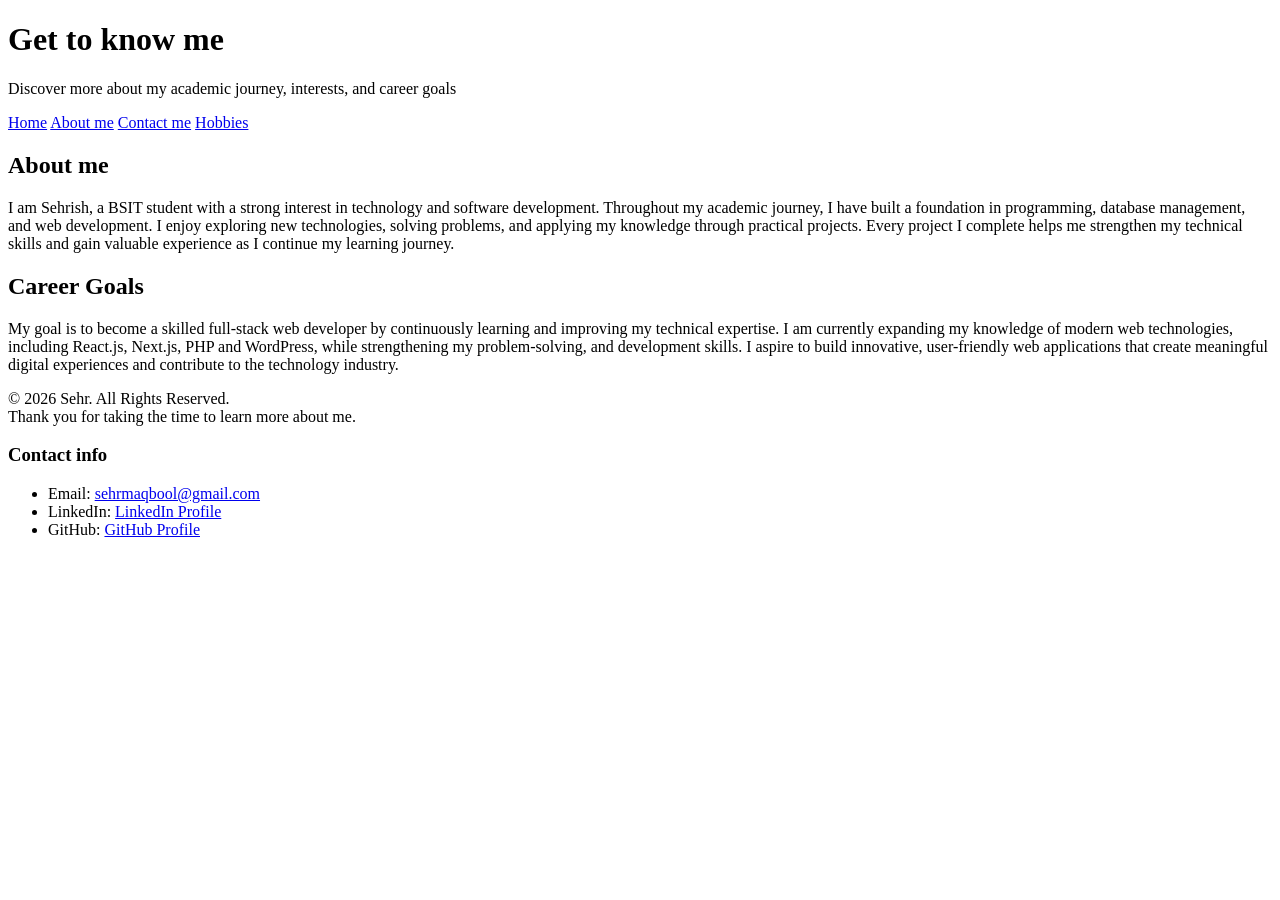
==== about.html @ beb647e3 "Create HTML portfloio website" ====
<!DOCTYPE html>
<html lang="en">
<head>
    <meta charset="UTF-8">
    <meta name="viewport" content="width=device-width, initial-scale=1.0">
    <title>Sehrish | Portfolio</title>
</head>
<body>
    <header>
        <h1>Get to know me</h1>
        <p>Discover more about my academic journey, interests, and career goals</p>
        <nav>
            <a href="index.html">Home</a>
            <a href="about.html">About me</a>
            <a href="contact.html">Contact me</a>
            <a href="hobbies.html">Hobbies</a>
        </nav>
    </header>
    <main>
        <section>
            <h2>About me</h2>
            <p>I am Sehrish, a BSIT student with a strong interest in technology and software development. Throughout my academic journey, I have built a foundation in programming, database management, and web development. I enjoy exploring new technologies, solving problems, and applying my knowledge through practical projects. Every project I complete helps me strengthen my technical skills and gain valuable experience as I continue my learning journey.</p>
        </section>
        <section>
            <h2>Career Goals</h2>
            <p>My goal is to become a skilled full-stack web developer by continuously learning and improving my technical expertise. I am currently expanding my knowledge of modern web technologies, including React.js, Next.js, PHP and WordPress, while strengthening my problem-solving, and development skills. I aspire to build innovative, user-friendly web applications that create meaningful digital experiences and contribute to the technology industry.</p>
        </section>
    </main>
    <footer>
         <p>© 2026 Sehr. All Rights Reserved. <br>
        Thank you for taking the time to learn more about me.</p>
        <div>
            <h3>Contact info</h3>
            <ul>
                <li>Email: <a href="mailto:sehrmaqbool@gmail.com">sehrmaqbool@gmail.com</a></li>
                <li>LinkedIn: <a href="https://www.linkedin.com/in/sehrish-maqbool-b5b00237a" target="_blank">LinkedIn Profile</a></li>
                <li>GitHub: <a href="https://github.com/Sehrish-web209" target="_blank">GitHub Profile</a></li>
            </ul>
        </div>
    </footer>
</body>
</html>
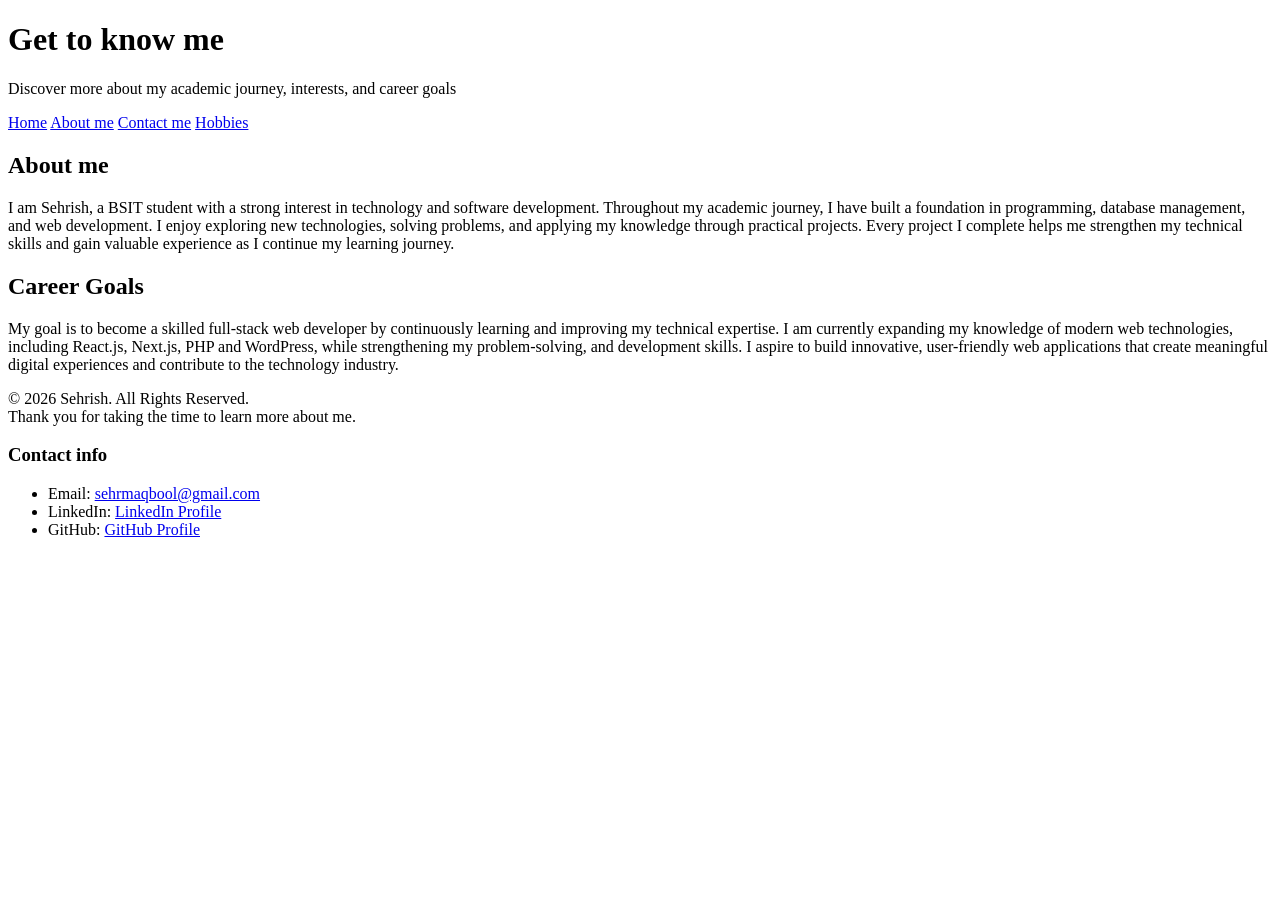
==== commit 8e67c3a5: "Update Footer" ====
--- a/about.html
+++ b/about.html
@@ -27,7 +27,7 @@
         </section>
     </main>
     <footer>
-         <p>© 2026 Sehr. All Rights Reserved. <br>
+         <p>© 2026 Sehrish. All Rights Reserved. <br>
         Thank you for taking the time to learn more about me.</p>
         <div>
             <h3>Contact info</h3>
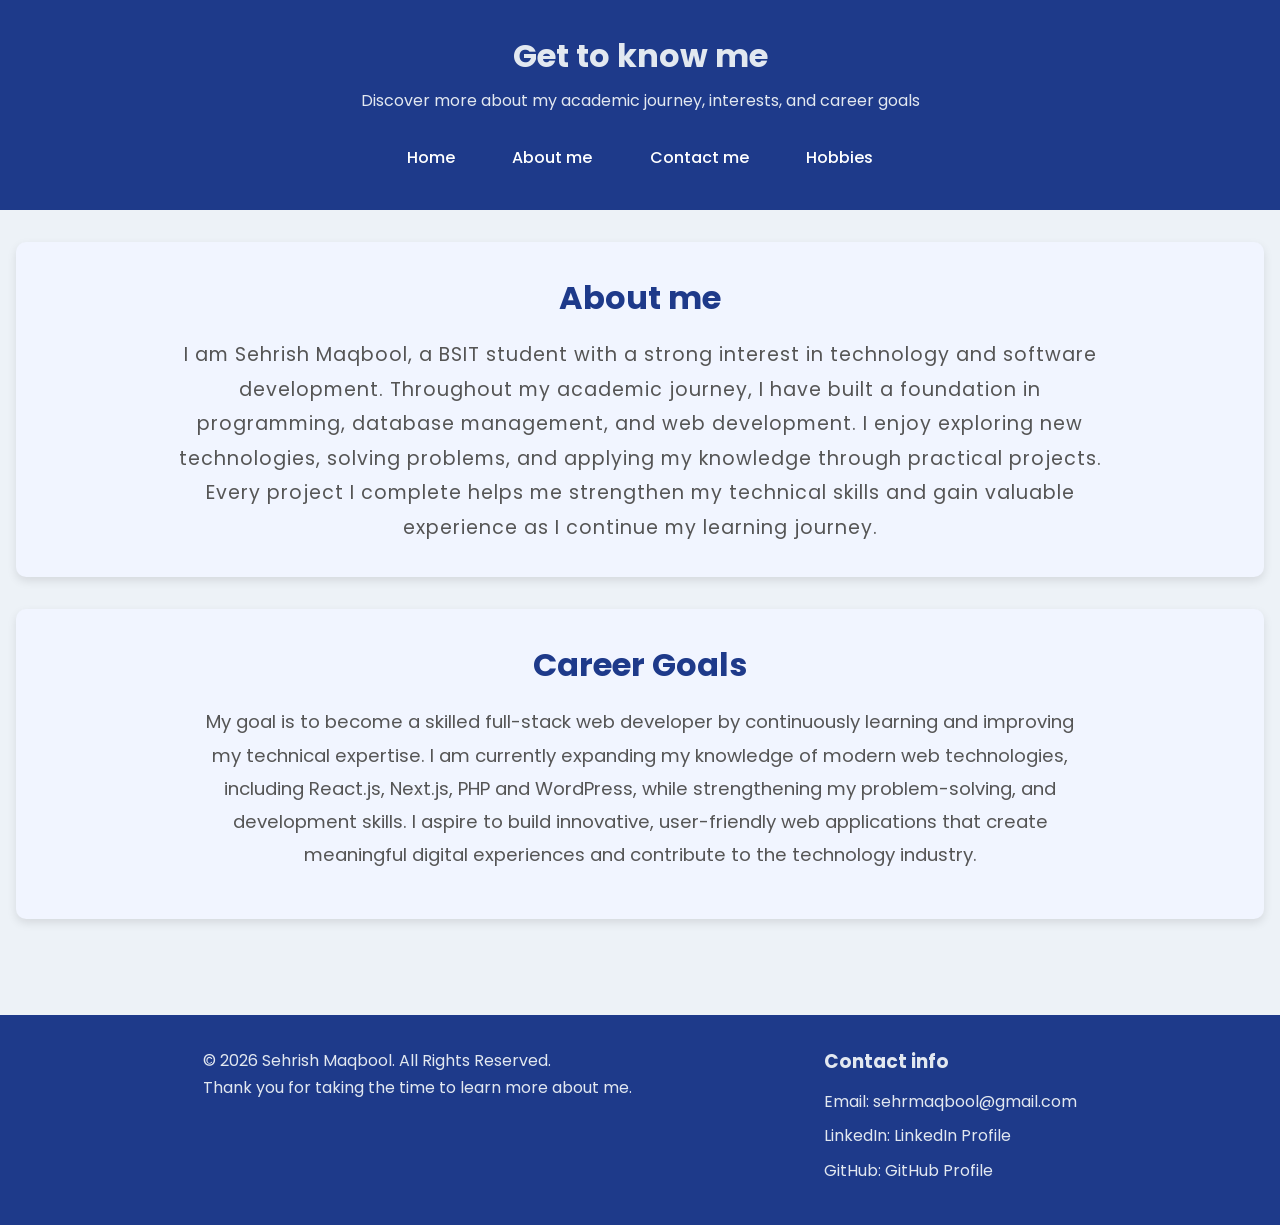
==== commit 82c7b812: "Add CSS styling and responsive design" ====
--- a/about.html
+++ b/about.html
@@ -4,32 +4,40 @@
     <meta charset="UTF-8">
     <meta name="viewport" content="width=device-width, initial-scale=1.0">
     <title>Sehrish | Portfolio</title>
+    <style>
+            .demo-text{
+                letter-spacing: 1px;
+            }
+    </style>
+    <link rel="stylesheet" href="style.css">
 </head>
 <body>
     <header>
         <h1>Get to know me</h1>
         <p>Discover more about my academic journey, interests, and career goals</p>
         <nav>
-            <a href="index.html">Home</a>
-            <a href="about.html">About me</a>
-            <a href="contact.html">Contact me</a>
-            <a href="hobbies.html">Hobbies</a>
+            <ul>
+                <li><a href="index.html">Home</a></li>
+                <li><a href="about.html">About me</a></li>
+                <li><a href="contact.html">Contact me</a></li>
+                <li><a href="hobbies.html">Hobbies</a></li>
+            </ul>
         </nav>
     </header>
     <main>
-        <section>
+        <section class="about-section">
             <h2>About me</h2>
-            <p>I am Sehrish, a BSIT student with a strong interest in technology and software development. Throughout my academic journey, I have built a foundation in programming, database management, and web development. I enjoy exploring new technologies, solving problems, and applying my knowledge through practical projects. Every project I complete helps me strengthen my technical skills and gain valuable experience as I continue my learning journey.</p>
+            <p class="demo-text">I am Sehrish Maqbool, a BSIT student with a strong interest in technology and software development. Throughout my academic journey, I have built a foundation in programming, database management, and web development. I enjoy exploring new technologies, solving problems, and applying my knowledge through practical projects. Every project I complete helps me strengthen my technical skills and gain valuable experience as I continue my learning journey.</p>
         </section>
-        <section>
+        <section class="about-section">
             <h2>Career Goals</h2>
             <p>My goal is to become a skilled full-stack web developer by continuously learning and improving my technical expertise. I am currently expanding my knowledge of modern web technologies, including React.js, Next.js, PHP and WordPress, while strengthening my problem-solving, and development skills. I aspire to build innovative, user-friendly web applications that create meaningful digital experiences and contribute to the technology industry.</p>
         </section>
     </main>
     <footer>
-         <p>© 2026 Sehrish. All Rights Reserved. <br>
+         <p>© 2026 Sehrish Maqbool. All Rights Reserved. <br>
         Thank you for taking the time to learn more about me.</p>
-        <div>
+        <div class="footer-contact">
             <h3>Contact info</h3>
             <ul>
                 <li>Email: <a href="mailto:sehrmaqbool@gmail.com">sehrmaqbool@gmail.com</a></li>
--- a/style.css
+++ b/style.css
@@ -0,0 +1,397 @@
+@import url('https://fonts.googleapis.com/css2?family=Poppins:wght@300;400;500;600;700&display=swap');
+*{
+    margin:0;
+    padding:0;
+    box-sizing:border-box;
+}
+body {
+    font-family: 'Poppins', sans-serif;
+    background-color: #edf2f7;
+    color: #333;
+}
+header{
+    background-color:#1e3a8a;
+    color: #e2e8f0;
+    text-align:center;
+    padding: 2rem 1rem;
+    position: sticky;
+    top: 0;
+    z-index: 1000;
+}
+header h1 {
+    margin-bottom: 0.5rem;
+}
+header p {
+    margin-bottom: 1.5rem;
+}
+nav ul{
+    list-style:none;
+    display:flex;
+    justify-content: center;
+    gap:2rem;
+}
+nav a{
+    text-decoration:none;
+    color: white;
+    font-weight: 500;
+    padding: 0.5rem 0.8rem;
+    transition: 0.3s ease;
+    border-radius: 5px;
+    display: inline-block;
+}
+nav a:link {
+    color: #ffffff;
+}
+nav a:visited {
+    color: #f1f5f9;
+}
+nav a:hover {
+    color: #facc15;
+}
+nav a:active {
+    color: #fb923c;
+}
+
+main {
+    padding: 2rem 1rem;
+}
+section {
+    margin-bottom: 2rem;
+    padding: 1.5rem;
+    background-color: #f8fbff;
+    border-radius: 10px;
+    box-shadow: 0 4px 10px rgba(0,0,0,0.1);
+    animation: fadeIn 0.8s ease-in-out;
+}
+section h2 {
+    font-size: 2rem;
+    color: #1e3a8a;
+    margin-bottom: 1rem;
+    text-align: center;
+}
+.paragraph {
+    max-width: 700px;
+    margin: 1rem auto 0;
+    text-align: center;
+    line-height: 1.8;
+    color: #555;
+    font-size: 1.3rem;
+}
+.profile-img {
+    width: 180px;
+    height:240px;
+    border: 3px solid #1e3a8a;
+    border-radius: 50%;
+    box-shadow: 0 4px 10px rgba(0,0,0,0.2);
+    display: block;
+    margin: 1rem auto;
+    position: relative;
+}
+.skills-list {
+    list-style: none;
+    display: flex;
+    flex-wrap: wrap;
+    justify-content: center;
+    gap: 1rem;
+    max-width: 650px;
+    margin: 1rem auto;
+}
+.skills-list li {
+    background-color: #1e3a8a;
+    color: white;
+    padding: 0.7rem 1.2rem;
+    border-radius: 25px;
+    font-weight: 500;
+    transition: 0.3s ease;
+}
+.skills-list li:hover {
+    background-color: #2563eb;
+    transform: translateY(-3px);
+    cursor:default;
+}
+.articles-container {
+    display: flex;
+    flex-wrap: wrap;
+    gap: 1.5rem;
+    margin-top: 1.5rem;
+}
+.section-title h2 {
+    color: #1e3a8a;
+    margin-bottom: 0.8rem;
+    align-items: center;
+}
+article {
+    flex: 1;
+    min-width: 280px;
+    background-color: #eef4ff;
+    padding: 1.5rem;
+    border-radius: 10px;
+    box-shadow: 0 2px 8px rgba(0,0,0,0.1);
+    transition: all 0.3s ease;
+}
+article:hover {
+    background-color: #2563eb;
+    transform: translateY(-5px);
+    box-shadow: 0 8px 20px rgba(0,0,0,0.2);
+    color: white;
+}
+article:hover h3,
+article:hover p {
+    color: white !important;
+}
+footer {
+    background-color: #1e3a8a;
+    color: #e2e8f0;
+    display: flex;
+    justify-content: center;
+    align-items: flex-start;
+    flex-wrap: wrap;
+    gap: 12rem;
+    padding: 2rem;
+    margin-top: 2rem;
+}
+footer p {
+    line-height: 1.7;
+}
+.footer-contact h3 {
+    margin-bottom: 0.8rem;
+    color: #e2e8f0;
+}
+.footer-contact ul {
+    list-style: none;
+}
+.footer-contact li {
+    margin-bottom: 0.6rem;
+}
+.footer-contact a {
+    color: #e2e8f0;
+    text-decoration: none;
+    transition: color 0.3s ease;
+}
+.footer-contact a:hover {
+    color: #facc15;
+    cursor:default;
+}
+.about-section {
+    background-color: #f1f5ff;
+    padding: 2rem;
+    margin-bottom: 2rem;
+    border-radius: 10px;
+    box-shadow: 0 4px 10px rgba(0, 0, 0, 0.1);
+}
+.about-section h2 {
+    color: #1e3a8a;
+    margin-bottom: 1rem;
+    text-align: center;
+}
+.about-section p {
+    max-width: 940px;
+    margin: 1rem auto 0;
+    text-align: center;
+    line-height: 1.8;
+    color: #555;
+    font-size: 1.2rem;
+}
+.about-section {
+    transition: 0.3s ease;
+}
+.about-section:hover {
+    transform: translateY(-4px);
+    box-shadow: 0 8px 20px rgba(0, 0, 0, 0.15);
+    cursor:default;
+}
+.contact-section {
+    max-width: 850px;
+    margin: 0 auto;
+}
+.contact-section h2 {
+    color: #1e3a8a;
+    text-align: center;
+    margin-bottom: 1rem;
+    font-size: 1.34rem;
+}
+.contact-section p {
+    text-align: center;
+    max-width: 800px;
+    color: #555;
+    margin-bottom: 2rem;
+    line-height: 1.7;
+    font-size: 1.18rem;
+}
+.contact-section form {
+    background-color: #eef4ff;
+    padding: 2rem;
+    border-radius: 10px;
+    box-shadow: 0 4px 10px rgba(0,0,0,0.1);
+}
+.contact-section .form-group > label {
+    display: block;
+    font-weight: 600;
+    color: #1e3a8a;
+    margin-bottom: 0.5rem;
+}
+.contact-section input[type="text"],
+.contact-section input[type="email"],
+.contact-section input[type="tel"],
+.contact-section select,
+.contact-section textarea {
+    width: 100%;
+    padding: 0.8rem;
+    border: 1px solid #cbd5e1;
+    border-radius: 8px;
+    font-size: 1rem;
+    margin-bottom: 1rem;
+    box-sizing: border-box;
+}
+.contact-section input:focus,
+.contact-section select:focus,
+.contact-section textarea:focus {
+    outline: none;
+    border-color: #2563eb;
+    box-shadow: 0 0 8px rgba(37, 99, 235, 0.3);
+}
+.contact-section input[type="radio"],
+.contact-section input[type="checkbox"] {
+    margin-right: 0.4rem;
+    margin-left: 0.8rem;
+}
+.contact-section input[type="radio"] + label,
+.contact-section input[type="checkbox"] + label {
+    display: inline;
+    font-weight: 400;
+    color: #333;
+    margin-right: 1.5rem;
+}
+.contact-section button {
+    background-color: #1e3a8a;
+    color: white;
+    border: none;
+    padding: 0.8rem 1.6rem;
+    border-radius: 8px;
+    font-size: 1rem;
+    font-weight: 600;
+    cursor: pointer;
+    transition: all 0.3s ease;
+    margin-right: 1rem;
+}
+.contact-section button:hover {
+    background-color: #2563eb;
+    transform: translateY(-2px);
+    cursor:pointer;
+}
+.contact-section button:active {
+    transform: scale(0.98);
+}
+.form-group {
+    margin-bottom: 1.4rem;
+}
+.button-group {
+    display: flex;
+    gap: 1rem;
+    margin-top: 1rem;
+}
+.hobbies-section p {
+    max-width: 900px;
+    margin: 1rem auto;
+    line-height: 1.8;
+    text-align: center;
+    color: #555;
+    font-size: 1.15rem;
+}
+.hobbies-list {
+    list-style: none;
+    display: flex;
+    flex-wrap: wrap;
+    justify-content: center;
+    gap: 1rem;
+    max-width: 750px;
+    margin: 2rem auto 0;
+}
+.hobbies-list li {
+    background-color: #eef4ff;
+    color: #1e3a8a;
+    padding: 1rem 1.5rem;
+    border-radius: 10px;
+    font-weight: 600;
+    min-width: 220px;
+    text-align: center;
+    transition: all 0.3s ease;
+}
+.hobbies-list li:hover {
+    background-color: #1e3a8a;
+    color: white;
+    transform: translateY(-5px);
+    box-shadow: 0 6px 15px rgba(30, 58, 138, 0.2);
+    cursor:default;
+}
+main section:last-child p {
+    max-width: 900px;
+    margin: 1rem auto;
+    line-height: 1.8;
+    text-align: center;
+    color: #555;
+    font-size: 1.15rem;
+}
+@keyframes fadeIn {
+    from {
+        opacity: 0;
+        transform: translateY(20px);
+    }
+
+    to {
+        opacity: 1;
+        transform: translateY(0);
+    }
+}
+/* section {
+    animation: fadeIn 7s ease;
+} */
+@media (max-width: 768px) {
+    nav ul {
+        flex-direction: column;
+        gap: 1rem;
+    }
+    footer {
+    flex-direction: column;
+    align-items: center;
+    text-align: center;
+    gap: 2rem;
+    }
+    .articles-container {
+    flex-direction: column;
+    }
+}
+@media (max-width: 400px) {
+    section {
+        padding: 1rem;
+    }
+    section h2 {
+        font-size: 1.4rem;
+    }
+    section p,
+    .about-section p,
+    .contact-section p,
+    .hobbies-section p {
+        font-size: 0.95rem;
+        line-height: 1.5;
+    }
+    article {
+        padding: 1rem;
+    }
+    .skills-list,
+    .hobbies-list {
+        gap: 0.8rem;
+    }
+    .hobbies-list li {
+    min-width: 160px;
+    width: auto;
+    padding: 0.7rem 1rem;
+    font-size: 0.95rem;
+    }
+    .skills-list li {
+    min-width: 140px;
+    width: auto;
+    justify-content: center;
+    text-align: center;
+   }
+}
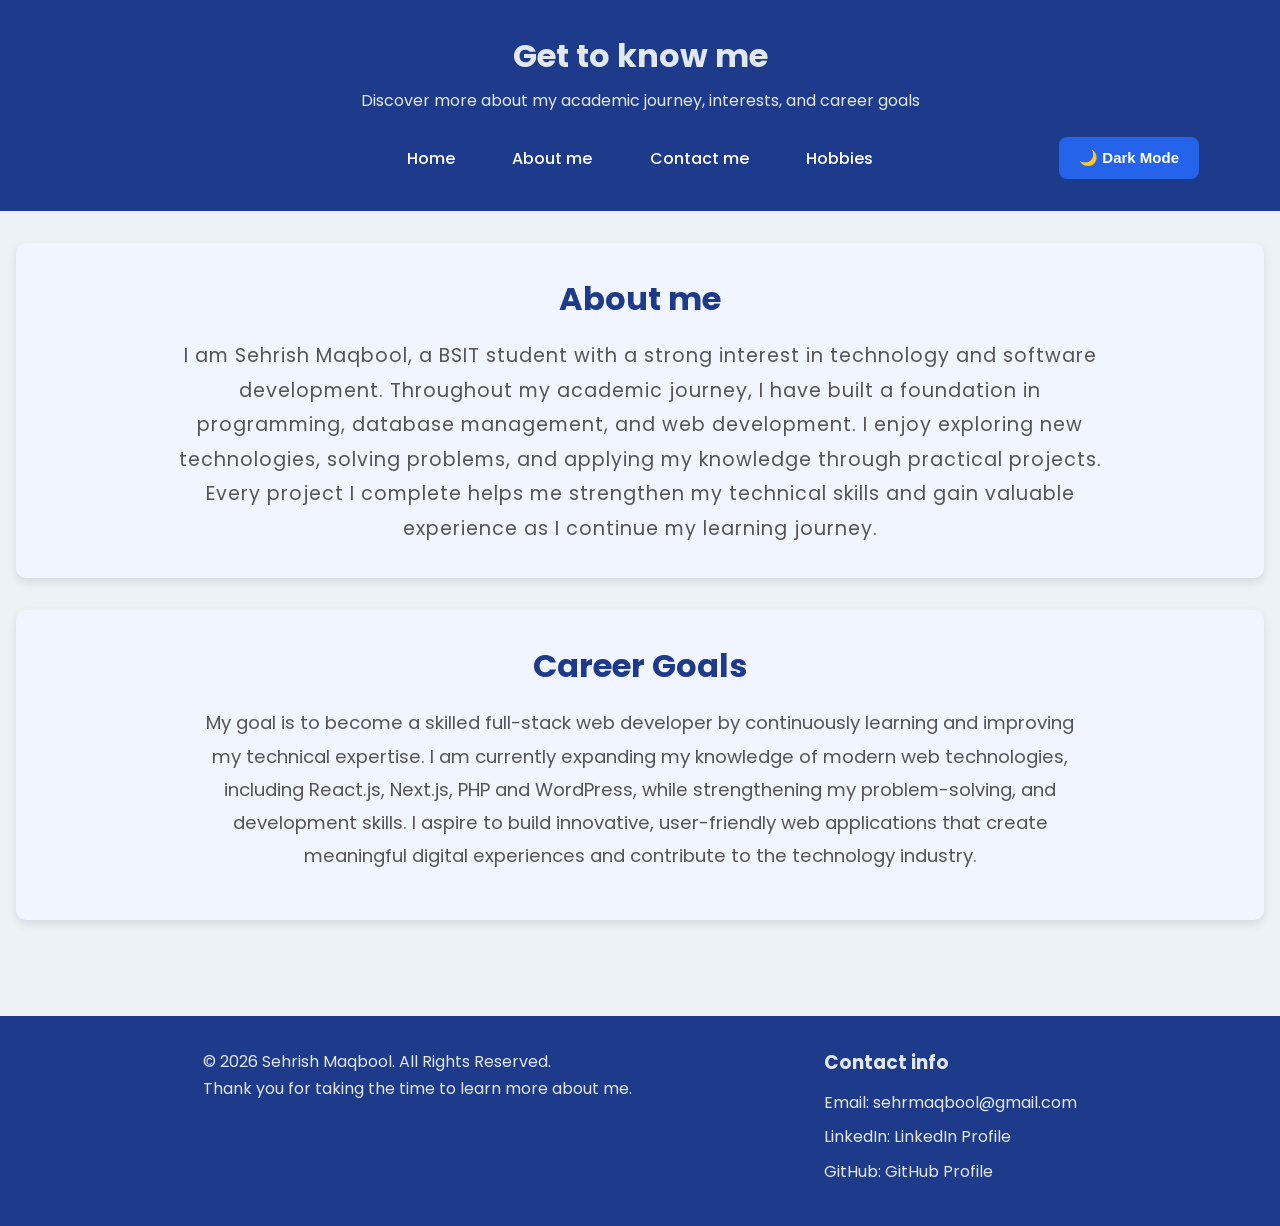
==== commit 3f2d1d45: "Start JavaScript implementation with Dark Mode toggle" ====
--- a/about.html
+++ b/about.html
@@ -22,6 +22,7 @@
                 <li><a href="contact.html">Contact me</a></li>
                 <li><a href="hobbies.html">Hobbies</a></li>
             </ul>
+            <button id="darkBtn">🌙 Dark Mode</button>
         </nav>
     </header>
     <main>
@@ -46,5 +47,6 @@
             </ul>
         </div>
     </footer>
+    <script src="script.js"></script>
 </body>
 </html>
--- a/style.css
+++ b/style.css
@@ -24,11 +24,43 @@
 header p {
     margin-bottom: 1.5rem;
 }
+
+ nav{
+    display: grid;
+    grid-template-columns: 1fr auto 1fr;
+    align-items: center;
+    padding: 0 25px;
+}
+
 nav ul{
-    list-style:none;
-    display:flex;
-    justify-content: center;
-    gap:2rem;
+    grid-column: 2;
+    display: flex;
+    gap: 2rem;
+    list-style: none;
+    margin: 0;
+    padding: 0;
+}
+
+#darkBtn{
+    grid-column: 3;
+    justify-self: end;
+    background:#2563eb;
+    color:#fff;
+    border:2px solid #2563eb;
+    padding:10px 18px;
+    border-radius:8px;
+    font-size:15px;
+    font-weight:600;
+    cursor:pointer;
+    transition:.3s;
+    margin-left: auto;
+    margin-right: 40px;
+}
+
+#darkBtn:hover{
+    background:#1d4ed8;
+    border-color:#1d4ed8;
+    transform:translateY(-2px);
 }
 nav a{
     text-decoration:none;
@@ -343,22 +375,36 @@
         transform: translateY(0);
     }
 }
-/* section {
-    animation: fadeIn 7s ease;
-} */
 @media (max-width: 768px) {
-    nav ul {
+    header{
+        padding: 1rem 0.8rem;
+    }
+    header h1{
+        font-size: 1.6rem;
+        margin-bottom: 0.3rem;
+    }
+    header p{
+        font-size: 0.95rem;
+        margin-bottom: 0.6rem;
+    }
+    nav ul{
+        flex-direction: row;
+        flex-wrap: wrap;
+        justify-content: center;
+        gap: 0.5rem;
+    }
+    nav a{
+        padding: 0.3rem 0.5rem;
+        font-size: 0.95rem;
+    }
+    footer{
         flex-direction: column;
-        gap: 1rem;
-    }
-    footer {
-    flex-direction: column;
-    align-items: center;
-    text-align: center;
-    gap: 2rem;
-    }
-    .articles-container {
-    flex-direction: column;
+        align-items: center;
+        text-align: center;
+        gap: 2rem;
+    }
+    .articles-container{
+        flex-direction: column;
     }
 }
 @media (max-width: 400px) {
@@ -394,4 +440,101 @@
     justify-content: center;
     text-align: center;
    }
-}+}
+
+#darkBtn{
+    background: #2563eb;
+    color: #ffffff;
+    border: 2px solid #2563eb;
+    padding: 10px 18px;
+    border-radius: 8px;
+    font-size: 15px;
+    font-weight: 600;
+    cursor: pointer;
+    transition: all 0.3s ease;
+}
+
+#darkBtn:hover{
+    background: #1d4ed8;
+    border-color: #1d4ed8;
+    transform: translateY(-2px);
+    box-shadow: 0 4px 12px rgba(37,99,235,.35);
+}
+
+.dark #darkBtn{
+    background:#3b82f6;
+    border-color:#3b82f6;
+    color:white;
+}
+
+.dark #darkBtn:hover{
+    background:#60a5fa;
+    border-color:#60a5fa;
+}
+
+.dark-mode{
+    background:#111827;
+    color:white;
+}
+
+.dark-mode header,
+.dark-mode footer{
+    background:#0f172a;
+}
+
+.dark-mode section,
+.dark-mode .about-section,
+.dark-mode .contact-section form{
+    background:#1f2937;
+}
+
+.dark-mode h1,
+.dark-mode h2,
+.dark-mode h3,
+.dark-mode p,
+.dark-mode li,
+.dark-mode label,
+.dark-mode a{
+    color:white !important;
+}
+.dark-mode article{
+    background:#374151;
+    color:white;
+}
+.dark-mode article p,
+.dark-mode article h3{
+    color:white;
+}
+.dark-mode article:hover{
+    background:#2563eb;
+    color:white;
+}
+.about-section:hover{
+    background:#2563eb;
+    color:white;
+    transition:.3s;
+}
+
+.about-section:hover h2,
+.about-section:hover p{
+    color:white;
+}
+.dark-mode .hobbies-list li{
+    background:#1e3a8a;
+    color:white;
+    border:none;
+}
+
+.dark-mode .hobbies-list li:hover{
+    background:#2563eb;
+    color:white;
+    transform:translateY(-5px);
+    box-shadow:0 6px 15px rgba(37,99,235,0.35);
+}
+.dark-mode input,
+.dark-mode textarea,
+.dark-mode select{
+    background:#374151;
+    color:white;
+    border:1px solid #6b7280;
+}
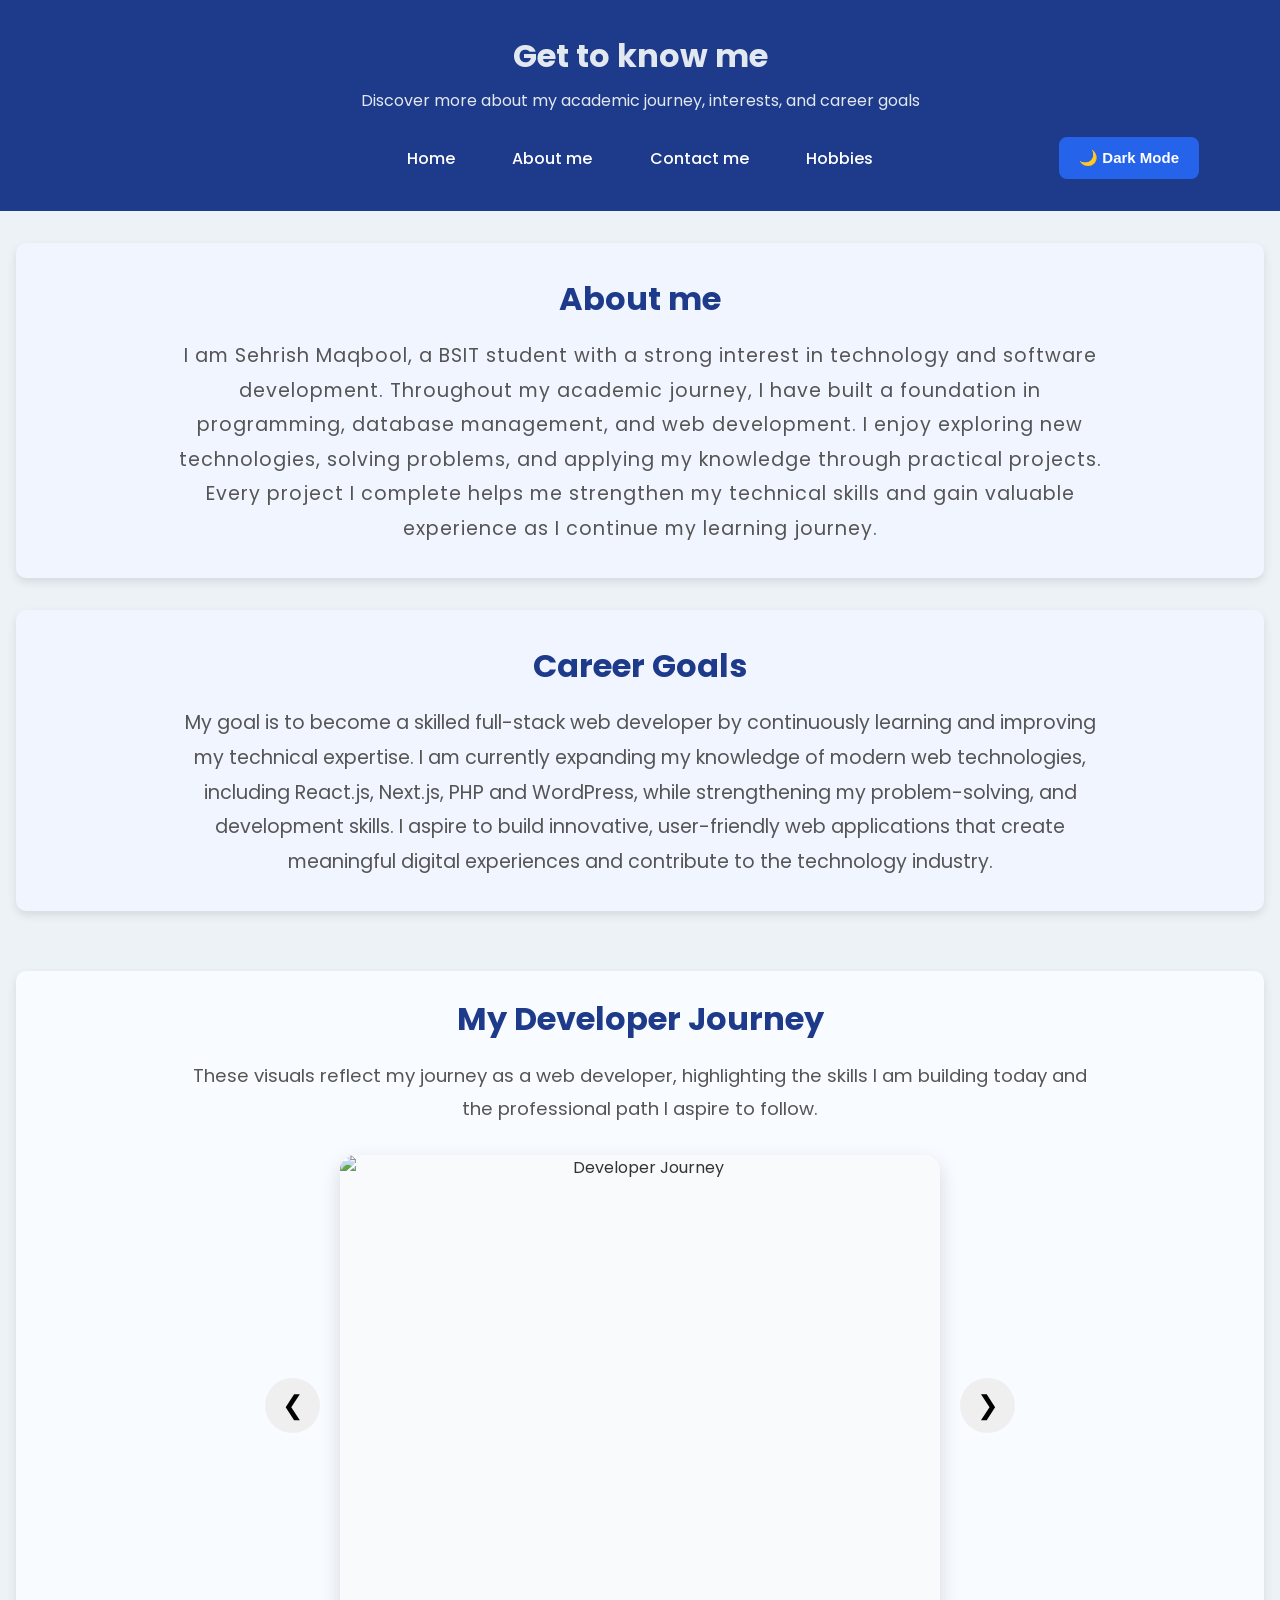
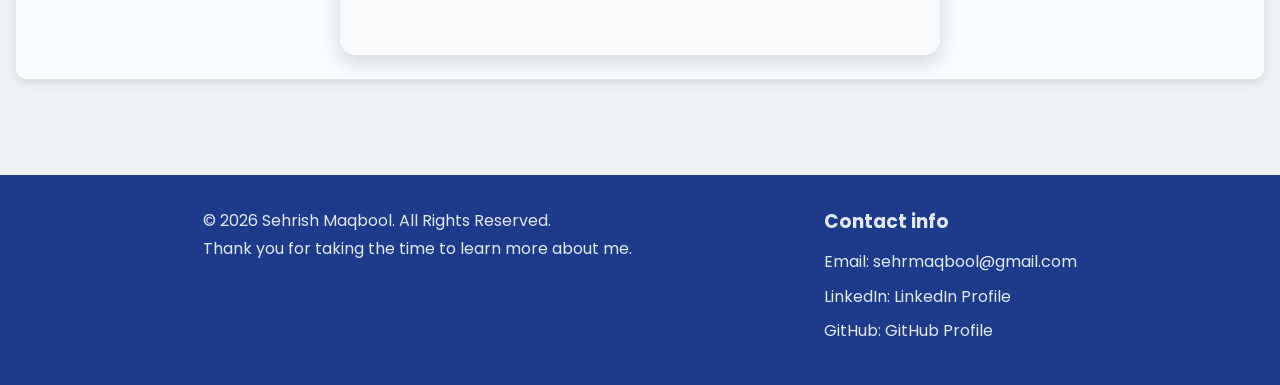
==== commit e77e1cd9: "Added image slider and developer journey section using JavaScript" ====
--- a/about.html
+++ b/about.html
@@ -34,6 +34,20 @@
             <h2>Career Goals</h2>
             <p>My goal is to become a skilled full-stack web developer by continuously learning and improving my technical expertise. I am currently expanding my knowledge of modern web technologies, including React.js, Next.js, PHP and WordPress, while strengthening my problem-solving, and development skills. I aspire to build innovative, user-friendly web applications that create meaningful digital experiences and contribute to the technology industry.</p>
         </section>
+
+        <section class="slider-section">
+            <h2>My Developer Journey</h2>
+             <p class="journey-text">
+                These visuals reflect my journey as a web developer, highlighting the skills I am building today and the professional path I aspire to follow.
+            </p>
+            <div class="slider">
+                <button id="prev">❮</button>
+                <img id="sliderImage"
+                    src="images/slider1.jpeg"
+                    alt="Developer Journey">
+                <button id="next">❯</button>
+            </div>
+        </section>
     </main>
     <footer>
          <p>© 2026 Sehrish Maqbool. All Rights Reserved. <br>
--- a/style.css
+++ b/style.css
@@ -538,3 +538,49 @@
     color:white;
     border:1px solid #6b7280;
 }
+.slider-section{
+    text-align:center;
+    margin-top:60px;
+}
+
+.slider{
+    display:flex;
+    justify-content:center;
+    align-items:center;
+    gap:20px;
+    margin-top:30px;
+}
+
+#developer-journey{
+    text-align: center;
+    padding: 60px 5%;
+}
+
+.journey-text{
+    max-width: 750px;
+    margin: 15px auto 30px;
+    font-size: 17px;
+    line-height: 1.8;
+    color: #555;
+}
+.dark .journey-text{
+    color: #d1d5db;
+}
+
+.slider img{
+    width:600px;
+    height:500px;
+    object-fit:contain;
+    border-radius:15px;
+    box-shadow:0 8px 20px rgba(0,0,0,.15);
+    background:#f8fafc;
+}
+
+.slider button{
+    width:55px;
+    height:55px;
+    border:none;
+    border-radius:50%;
+    cursor:pointer;
+    font-size:26px;
+}
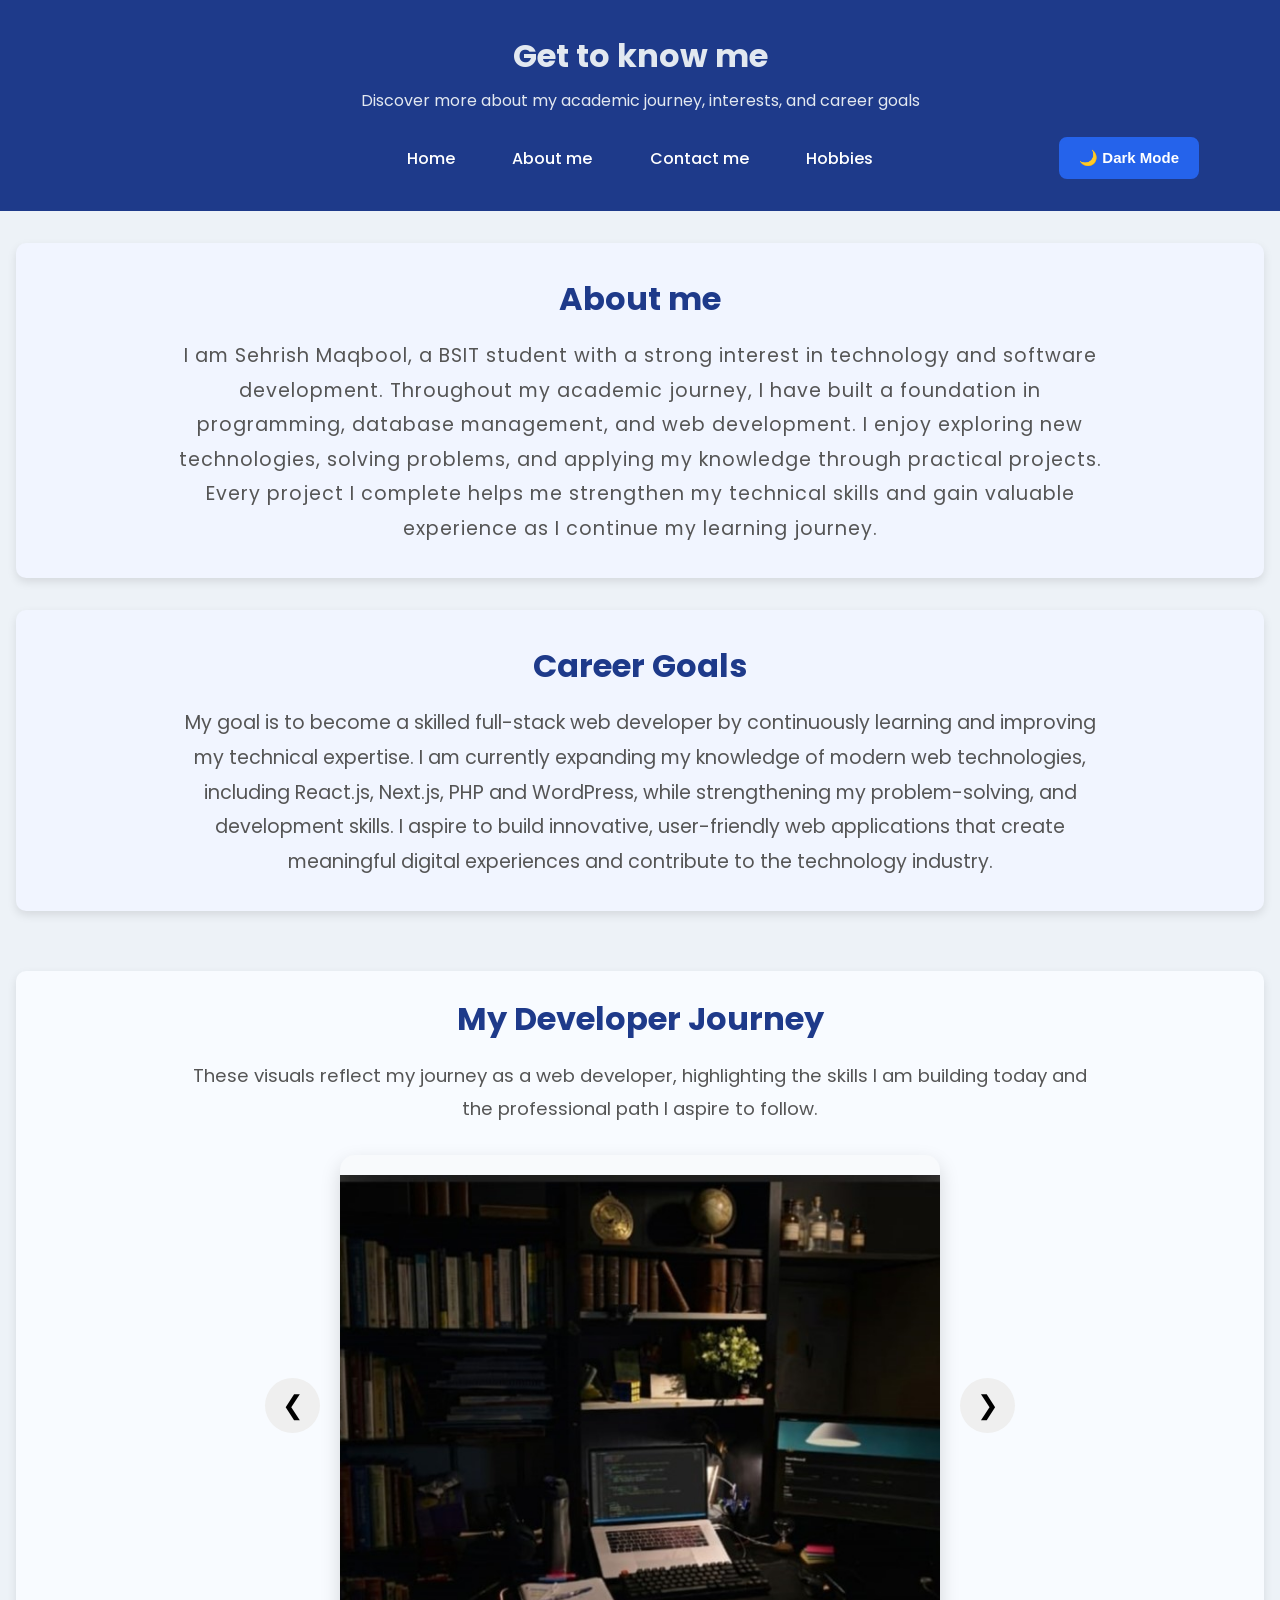
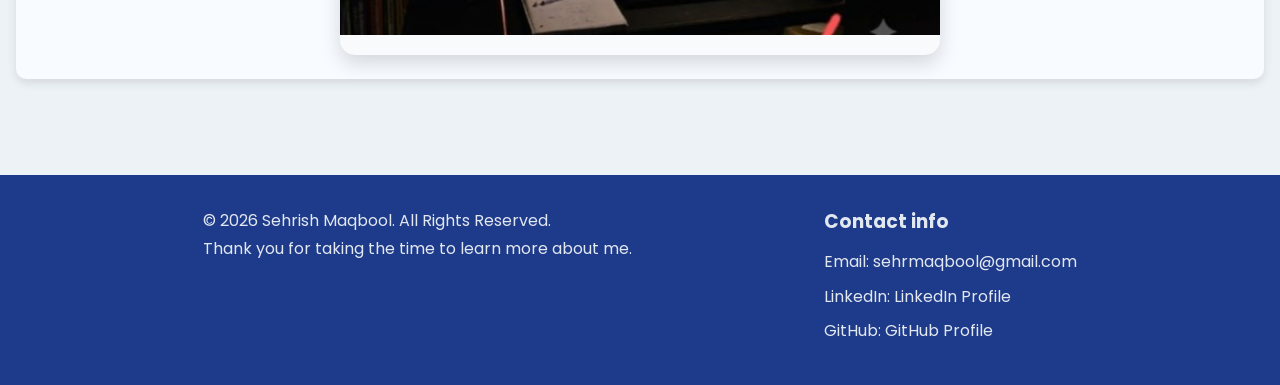
==== commit e578969e: "Fix image slider paths for mobile compatibility" ====
--- a/about.html
+++ b/about.html
@@ -43,7 +43,7 @@
             <div class="slider">
                 <button id="prev">❮</button>
                 <img id="sliderImage"
-                    src="images/slider1.jpeg"
+                    src="images/Slider1.jpeg"
                     alt="Developer Journey">
                 <button id="next">❯</button>
             </div>
--- a/style.css
+++ b/style.css
@@ -375,72 +375,6 @@
         transform: translateY(0);
     }
 }
-@media (max-width: 768px) {
-    header{
-        padding: 1rem 0.8rem;
-    }
-    header h1{
-        font-size: 1.6rem;
-        margin-bottom: 0.3rem;
-    }
-    header p{
-        font-size: 0.95rem;
-        margin-bottom: 0.6rem;
-    }
-    nav ul{
-        flex-direction: row;
-        flex-wrap: wrap;
-        justify-content: center;
-        gap: 0.5rem;
-    }
-    nav a{
-        padding: 0.3rem 0.5rem;
-        font-size: 0.95rem;
-    }
-    footer{
-        flex-direction: column;
-        align-items: center;
-        text-align: center;
-        gap: 2rem;
-    }
-    .articles-container{
-        flex-direction: column;
-    }
-}
-@media (max-width: 400px) {
-    section {
-        padding: 1rem;
-    }
-    section h2 {
-        font-size: 1.4rem;
-    }
-    section p,
-    .about-section p,
-    .contact-section p,
-    .hobbies-section p {
-        font-size: 0.95rem;
-        line-height: 1.5;
-    }
-    article {
-        padding: 1rem;
-    }
-    .skills-list,
-    .hobbies-list {
-        gap: 0.8rem;
-    }
-    .hobbies-list li {
-    min-width: 160px;
-    width: auto;
-    padding: 0.7rem 1rem;
-    font-size: 0.95rem;
-    }
-    .skills-list li {
-    min-width: 140px;
-    width: auto;
-    justify-content: center;
-    text-align: center;
-   }
-}
 
 #darkBtn{
     background: #2563eb;
@@ -583,4 +517,164 @@
     border-radius:50%;
     cursor:pointer;
     font-size:26px;
+}
+
+.error-message{
+    color:#dc2626;
+    font-size:14px;
+    margin-top:6px;
+    font-weight:600;
+}
+
+.success-message{
+    color:#16a34a;
+    font-size:14px;
+    margin-top:6px;
+    font-weight:600;
+}
+
+@media (max-width: 768px) {
+    header{
+        padding: 1rem 0.8rem;
+    }
+    header h1{
+        font-size: 1.6rem;
+        margin-bottom: 0.3rem;
+    }
+    header p{
+        font-size: 0.95rem;
+        margin-bottom: 0.6rem;
+    }
+    
+    nav ul{
+            flex-direction: row;
+            flex-wrap: wrap;
+            justify-content: center;
+            gap: 0.5rem;
+    }
+    nav a{
+        padding: 0.3rem 0.5rem;
+        font-size: 0.95rem;
+    }
+    #darkBtn{
+        margin-left: 1rem;
+        white-space: nowrap;
+    }
+    footer{
+        flex-direction: column;
+        align-items: center;
+        text-align: center;
+        gap: 2rem;
+    }
+    .articles-container{
+        flex-direction: column;
+    }
+
+   .slider{
+    flex-direction: row;
+    justify-content: center;
+    align-items: center;
+    gap: 10px;
+    flex-wrap: nowrap;
+    }
+
+    .slider img{
+        width: 100%;
+        max-width: 500px;
+        height: auto;
+    }
+    .slider button{
+        width: 50px;
+        height: 50px;
+        font-size: 22px;
+    }
+    .journey-text{
+        font-size: 16px;
+        padding: 0 10px;
+    }
+}    
+@media (max-width: 400px) {
+     nav{
+        display:flex;
+        flex-direction:column;
+        align-items:center;
+        gap:8px;
+    }
+
+    nav ul{
+        display:grid;
+        grid-template-columns:repeat(2, auto);
+        justify-content:center;
+        gap:8px 18px;
+        margin:0;
+        padding:0;
+    }
+
+    nav a{
+        white-space:nowrap;
+        font-size:0.85rem;
+        padding:0.3rem 0.4rem;
+    }
+
+    #darkBtn{
+        margin:0;
+        padding:6px 12px;
+        font-size:12px;
+        width:auto;
+    }
+    section {
+        padding: 1rem;
+    }
+    section h2 {
+        font-size: 1.4rem;
+    }
+    section p,
+    .about-section p,
+    .contact-section p,
+    .hobbies-section p {
+        font-size: 0.95rem;
+        line-height: 1.5;
+    }
+    article {
+        padding: 1rem;
+    }
+    .skills-list,
+    .hobbies-list {
+        gap: 0.8rem;
+    }
+    .hobbies-list li {
+    min-width: 160px;
+    width: auto;
+    padding: 0.7rem 1rem;
+    font-size: 0.95rem;
+    }
+    .skills-list li {
+    min-width: 140px;
+    width: auto;
+    justify-content: center;
+    text-align: center;
+   }
+    .slider{
+        gap: 2px;
+    }
+
+    .slider img{
+        width: 180px;
+        max-width: 180px;
+        height: auto;
+    }
+    .slider button{
+        width: 30px;
+        height: 30px;
+        font-size: 14px;
+        padding: 0;
+        flex-shrink: 0;
+    }
+    #developer-journey{
+        padding: 35px 15px;
+    }
+    .journey-text{
+        font-size: 14px;
+        line-height: 1.6;
+    }
 }
